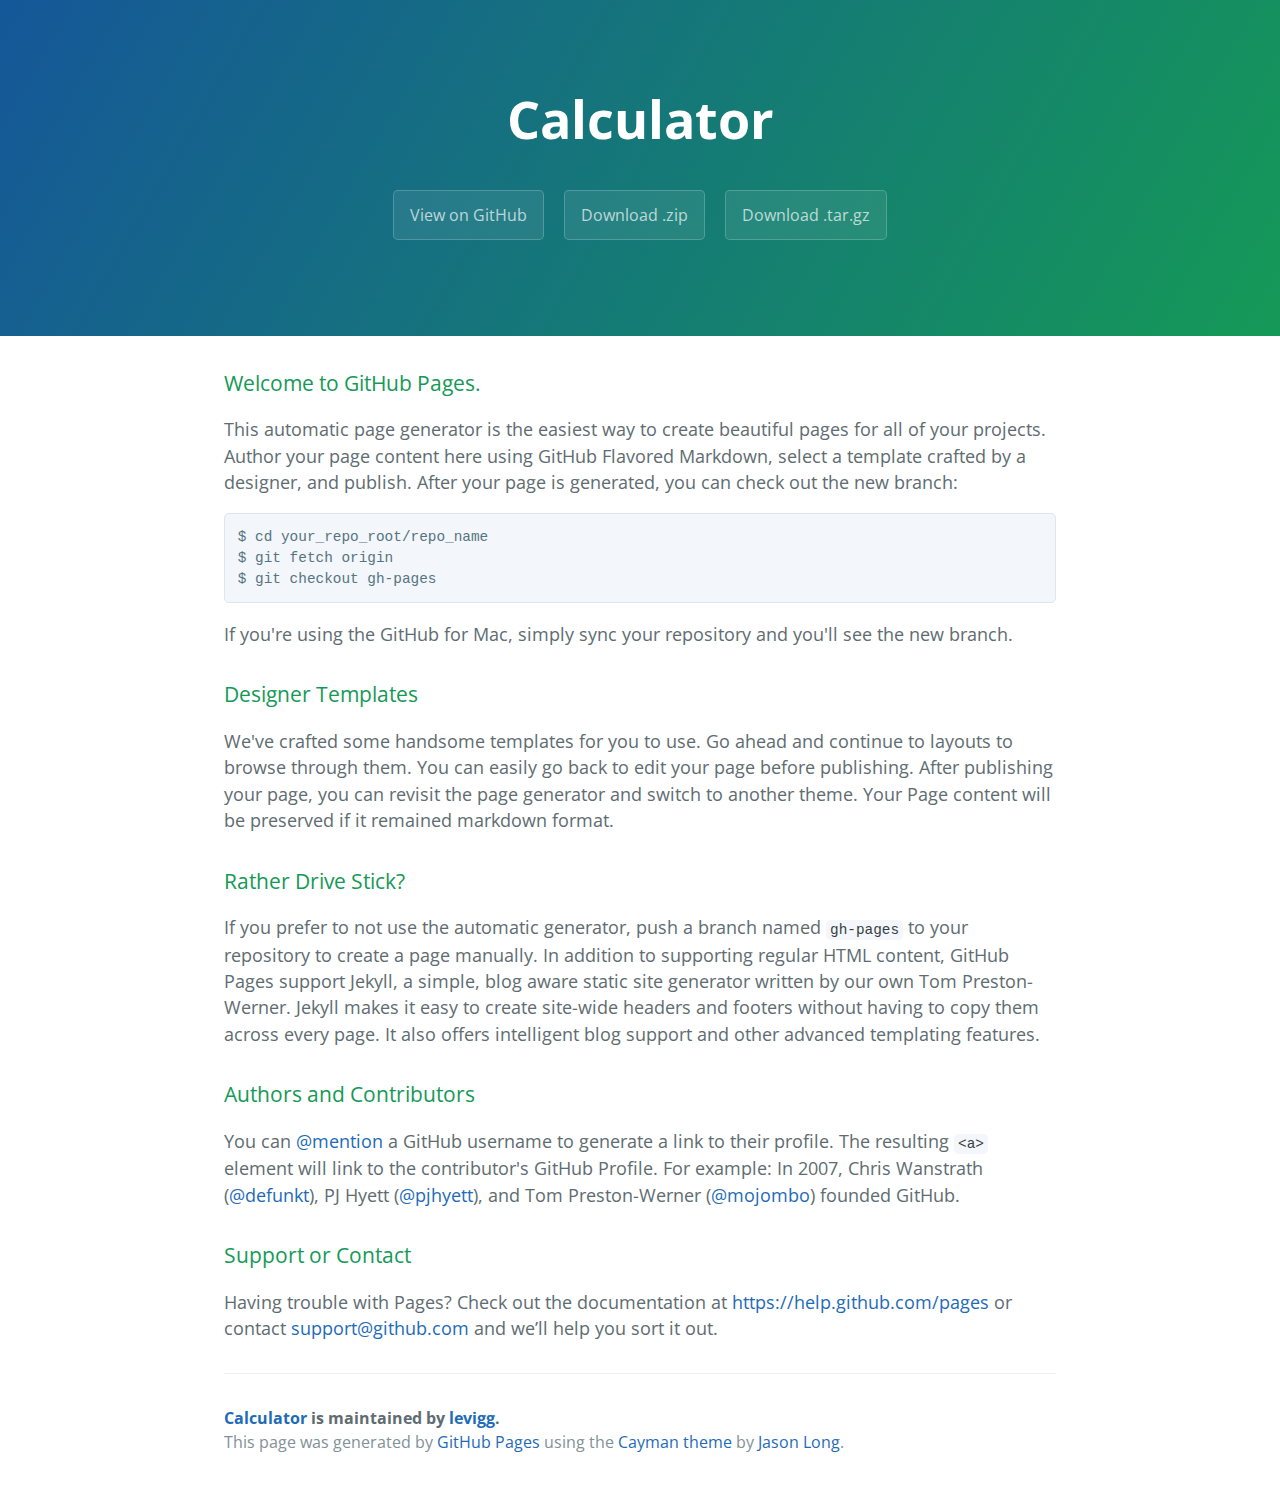
==== index.html @ af2978ea "Create gh-pages branch via GitHub" ====
<!DOCTYPE html>
<html lang="en-us">
  <head>
    <meta charset="UTF-8">
    <title>Calculator by levigg</title>
    <meta name="viewport" content="width=device-width, initial-scale=1">
    <link rel="stylesheet" type="text/css" href="stylesheets/normalize.css" media="screen">
    <link href='http://fonts.googleapis.com/css?family=Open+Sans:400,700' rel='stylesheet' type='text/css'>
    <link rel="stylesheet" type="text/css" href="stylesheets/stylesheet.css" media="screen">
    <link rel="stylesheet" type="text/css" href="stylesheets/github-light.css" media="screen">
  </head>
  <body>
    <section class="page-header">
      <h1 class="project-name">Calculator</h1>
      <h2 class="project-tagline"></h2>
      <a href="https://github.com/levigg/calculator" class="btn">View on GitHub</a>
      <a href="https://github.com/levigg/calculator/zipball/master" class="btn">Download .zip</a>
      <a href="https://github.com/levigg/calculator/tarball/master" class="btn">Download .tar.gz</a>
    </section>

    <section class="main-content">
      <h3>
<a id="welcome-to-github-pages" class="anchor" href="#welcome-to-github-pages" aria-hidden="true"><span class="octicon octicon-link"></span></a>Welcome to GitHub Pages.</h3>

<p>This automatic page generator is the easiest way to create beautiful pages for all of your projects. Author your page content here using GitHub Flavored Markdown, select a template crafted by a designer, and publish. After your page is generated, you can check out the new branch:</p>

<pre><code>$ cd your_repo_root/repo_name
$ git fetch origin
$ git checkout gh-pages
</code></pre>

<p>If you're using the GitHub for Mac, simply sync your repository and you'll see the new branch.</p>

<h3>
<a id="designer-templates" class="anchor" href="#designer-templates" aria-hidden="true"><span class="octicon octicon-link"></span></a>Designer Templates</h3>

<p>We've crafted some handsome templates for you to use. Go ahead and continue to layouts to browse through them. You can easily go back to edit your page before publishing. After publishing your page, you can revisit the page generator and switch to another theme. Your Page content will be preserved if it remained markdown format.</p>

<h3>
<a id="rather-drive-stick" class="anchor" href="#rather-drive-stick" aria-hidden="true"><span class="octicon octicon-link"></span></a>Rather Drive Stick?</h3>

<p>If you prefer to not use the automatic generator, push a branch named <code>gh-pages</code> to your repository to create a page manually. In addition to supporting regular HTML content, GitHub Pages support Jekyll, a simple, blog aware static site generator written by our own Tom Preston-Werner. Jekyll makes it easy to create site-wide headers and footers without having to copy them across every page. It also offers intelligent blog support and other advanced templating features.</p>

<h3>
<a id="authors-and-contributors" class="anchor" href="#authors-and-contributors" aria-hidden="true"><span class="octicon octicon-link"></span></a>Authors and Contributors</h3>

<p>You can <a href="https://github.com/blog/821" class="user-mention">@mention</a> a GitHub username to generate a link to their profile. The resulting <code>&lt;a&gt;</code> element will link to the contributor's GitHub Profile. For example: In 2007, Chris Wanstrath (<a href="https://github.com/defunkt" class="user-mention">@defunkt</a>), PJ Hyett (<a href="https://github.com/pjhyett" class="user-mention">@pjhyett</a>), and Tom Preston-Werner (<a href="https://github.com/mojombo" class="user-mention">@mojombo</a>) founded GitHub.</p>

<h3>
<a id="support-or-contact" class="anchor" href="#support-or-contact" aria-hidden="true"><span class="octicon octicon-link"></span></a>Support or Contact</h3>

<p>Having trouble with Pages? Check out the documentation at <a href="https://help.github.com/pages">https://help.github.com/pages</a> or contact <a href="mailto:support@github.com">support@github.com</a> and we’ll help you sort it out.</p>

      <footer class="site-footer">
        <span class="site-footer-owner"><a href="https://github.com/levigg/calculator">Calculator</a> is maintained by <a href="https://github.com/levigg">levigg</a>.</span>

        <span class="site-footer-credits">This page was generated by <a href="https://pages.github.com">GitHub Pages</a> using the <a href="https://github.com/jasonlong/cayman-theme">Cayman theme</a> by <a href="https://twitter.com/jasonlong">Jason Long</a>.</span>
      </footer>

    </section>

  
  </body>
</html>
---- stylesheets/stylesheet.css ----
* {
  box-sizing: border-box; }

body {
  padding: 0;
  margin: 0;
  font-family: "Open Sans", "Helvetica Neue", Helvetica, Arial, sans-serif;
  font-size: 16px;
  line-height: 1.5;
  color: #606c71; }

a {
  color: #1e6bb8;
  text-decoration: none; }
  a:hover {
    text-decoration: underline; }

.btn {
  display: inline-block;
  margin-bottom: 1rem;
  color: rgba(255, 255, 255, 0.7);
  background-color: rgba(255, 255, 255, 0.08);
  border-color: rgba(255, 255, 255, 0.2);
  border-style: solid;
  border-width: 1px;
  border-radius: 0.3rem;
  transition: color 0.2s, background-color 0.2s, border-color 0.2s; }
  .btn + .btn {
    margin-left: 1rem; }

.btn:hover {
  color: rgba(255, 255, 255, 0.8);
  text-decoration: none;
  background-color: rgba(255, 255, 255, 0.2);
  border-color: rgba(255, 255, 255, 0.3); }

@media screen and (min-width: 64em) {
  .btn {
    padding: 0.75rem 1rem; } }

@media screen and (min-width: 42em) and (max-width: 64em) {
  .btn {
    padding: 0.6rem 0.9rem;
    font-size: 0.9rem; } }

@media screen and (max-width: 42em) {
  .btn {
    display: block;
    width: 100%;
    padding: 0.75rem;
    font-size: 0.9rem; }
    .btn + .btn {
      margin-top: 1rem;
      margin-left: 0; } }

.page-header {
  color: #fff;
  text-align: center;
  background-color: #159957;
  background-image: linear-gradient(120deg, #155799, #159957); }

@media screen and (min-width: 64em) {
  .page-header {
    padding: 5rem 6rem; } }

@media screen and (min-width: 42em) and (max-width: 64em) {
  .page-header {
    padding: 3rem 4rem; } }

@media screen and (max-width: 42em) {
  .page-header {
    padding: 2rem 1rem; } }

.project-name {
  margin-top: 0;
  margin-bottom: 0.1rem; }

@media screen and (min-width: 64em) {
  .project-name {
    font-size: 3.25rem; } }

@media screen and (min-width: 42em) and (max-width: 64em) {
  .project-name {
    font-size: 2.25rem; } }

@media screen and (max-width: 42em) {
  .project-name {
    font-size: 1.75rem; } }

.project-tagline {
  margin-bottom: 2rem;
  font-weight: normal;
  opacity: 0.7; }

@media screen and (min-width: 64em) {
  .project-tagline {
    font-size: 1.25rem; } }

@media screen and (min-width: 42em) and (max-width: 64em) {
  .project-tagline {
    font-size: 1.15rem; } }

@media screen and (max-width: 42em) {
  .project-tagline {
    font-size: 1rem; } }

.main-content :first-child {
  margin-top: 0; }
.main-content img {
  max-width: 100%; }
.main-content h1, .main-content h2, .main-content h3, .main-content h4, .main-content h5, .main-content h6 {
  margin-top: 2rem;
  margin-bottom: 1rem;
  font-weight: normal;
  color: #159957; }
.main-content p {
  margin-bottom: 1em; }
.main-content code {
  padding: 2px 4px;
  font-family: Consolas, "Liberation Mono", Menlo, Courier, monospace;
  font-size: 0.9rem;
  color: #383e41;
  background-color: #f3f6fa;
  border-radius: 0.3rem; }
.main-content pre {
  padding: 0.8rem;
  margin-top: 0;
  margin-bottom: 1rem;
  font: 1rem Consolas, "Liberation Mono", Menlo, Courier, monospace;
  color: #567482;
  word-wrap: normal;
  background-color: #f3f6fa;
  border: solid 1px #dce6f0;
  border-radius: 0.3rem; }
  .main-content pre > code {
    padding: 0;
    margin: 0;
    font-size: 0.9rem;
    color: #567482;
    word-break: normal;
    white-space: pre;
    background: transparent;
    border: 0; }
.main-content .highlight {
  margin-bottom: 1rem; }
  .main-content .highlight pre {
    margin-bottom: 0;
    word-break: normal; }
.main-content .highlight pre, .main-content pre {
  padding: 0.8rem;
  overflow: auto;
  font-size: 0.9rem;
  line-height: 1.45;
  border-radius: 0.3rem; }
.main-content pre code, .main-content pre tt {
  display: inline;
  max-width: initial;
  padding: 0;
  margin: 0;
  overflow: initial;
  line-height: inherit;
  word-wrap: normal;
  background-color: transparent;
  border: 0; }
  .main-content pre code:before, .main-content pre code:after, .main-content pre tt:before, .main-content pre tt:after {
    content: normal; }
.main-content ul, .main-content ol {
  margin-top: 0; }
.main-content blockquote {
  padding: 0 1rem;
  margin-left: 0;
  color: #819198;
  border-left: 0.3rem solid #dce6f0; }
  .main-content blockquote > :first-child {
    margin-top: 0; }
  .main-content blockquote > :last-child {
    margin-bottom: 0; }
.main-content table {
  display: block;
  width: 100%;
  overflow: auto;
  word-break: normal;
  word-break: keep-all; }
  .main-content table th {
    font-weight: bold; }
  .main-content table th, .main-content table td {
    padding: 0.5rem 1rem;
    border: 1px solid #e9ebec; }
.main-content dl {
  padding: 0; }
  .main-content dl dt {
    padding: 0;
    margin-top: 1rem;
    font-size: 1rem;
    font-weight: bold; }
  .main-content dl dd {
    padding: 0;
    margin-bottom: 1rem; }
.main-content hr {
  height: 2px;
  padding: 0;
  margin: 1rem 0;
  background-color: #eff0f1;
  border: 0; }

@media screen and (min-width: 64em) {
  .main-content {
    max-width: 64rem;
    padding: 2rem 6rem;
    margin: 0 auto;
    font-size: 1.1rem; } }

@media screen and (min-width: 42em) and (max-width: 64em) {
  .main-content {
    padding: 2rem 4rem;
    font-size: 1.1rem; } }

@media screen and (max-width: 42em) {
  .main-content {
    padding: 2rem 1rem;
    font-size: 1rem; } }

.site-footer {
  padding-top: 2rem;
  margin-top: 2rem;
  border-top: solid 1px #eff0f1; }

.site-footer-owner {
  display: block;
  font-weight: bold; }

.site-footer-credits {
  color: #819198; }

@media screen and (min-width: 64em) {
  .site-footer {
    font-size: 1rem; } }

@media screen and (min-width: 42em) and (max-width: 64em) {
  .site-footer {
    font-size: 1rem; } }

@media screen and (max-width: 42em) {
  .site-footer {
    font-size: 0.9rem; } }
---- stylesheets/github-light.css ----
/*
   Copyright 2014 GitHub Inc.

   Licensed under the Apache License, Version 2.0 (the "License");
   you may not use this file except in compliance with the License.
   You may obtain a copy of the License at

       http://www.apache.org/licenses/LICENSE-2.0

   Unless required by applicable law or agreed to in writing, software
   distributed under the License is distributed on an "AS IS" BASIS,
   WITHOUT WARRANTIES OR CONDITIONS OF ANY KIND, either express or implied.
   See the License for the specific language governing permissions and
   limitations under the License.

*/

.pl-c /* comment */ {
  color: #969896;
}

.pl-c1      /* constant, markup.raw, meta.diff.header, meta.module-reference, meta.property-name, support, support.constant, support.variable, variable.other.constant */,
.pl-s .pl-v /* string variable */ {
  color: #0086b3;
}

.pl-e  /* entity */,
.pl-en /* entity.name */ {
  color: #795da3;
}

.pl-s .pl-s1 /* string source */,
.pl-smi      /* storage.modifier.import, storage.modifier.package, storage.type.java, variable.other, variable.parameter.function */ {
  color: #333;
}

.pl-ent /* entity.name.tag */ {
  color: #63a35c;
}

.pl-k /* keyword, storage, storage.type */ {
  color: #a71d5d;
}

.pl-pds              /* punctuation.definition.string, string.regexp.character-class */,
.pl-s                /* string */,
.pl-s .pl-pse .pl-s1 /* string punctuation.section.embedded source */,
.pl-sr               /* string.regexp */,
.pl-sr .pl-cce       /* string.regexp constant.character.escape */,
.pl-sr .pl-sra       /* string.regexp string.regexp.arbitrary-repitition */,
.pl-sr .pl-sre       /* string.regexp source.ruby.embedded */ {
  color: #183691;
}

.pl-v /* variable */ {
  color: #ed6a43;
}

.pl-id /* invalid.deprecated */ {
  color: #b52a1d;
}

.pl-ii /* invalid.illegal */ {
  background-color: #b52a1d;
  color: #f8f8f8;
}

.pl-sr .pl-cce /* string.regexp constant.character.escape */ {
  color: #63a35c;
  font-weight: bold;
}

.pl-ml /* markup.list */ {
  color: #693a17;
}

.pl-mh        /* markup.heading */,
.pl-mh .pl-en /* markup.heading entity.name */,
.pl-ms        /* meta.separator */ {
  color: #1d3e81;
  font-weight: bold;
}

.pl-mq /* markup.quote */ {
  color: #008080;
}

.pl-mi /* markup.italic */ {
  color: #333;
  font-style: italic;
}

.pl-mb /* markup.bold */ {
  color: #333;
  font-weight: bold;
}

.pl-md /* markup.deleted, meta.diff.header.from-file */ {
  background-color: #ffecec;
  color: #bd2c00;
}

.pl-mi1 /* markup.inserted, meta.diff.header.to-file */ {
  background-color: #eaffea;
  color: #55a532;
}

.pl-mdr /* meta.diff.range */ {
  color: #795da3;
  font-weight: bold;
}

.pl-mo /* meta.output */ {
  color: #1d3e81;
}
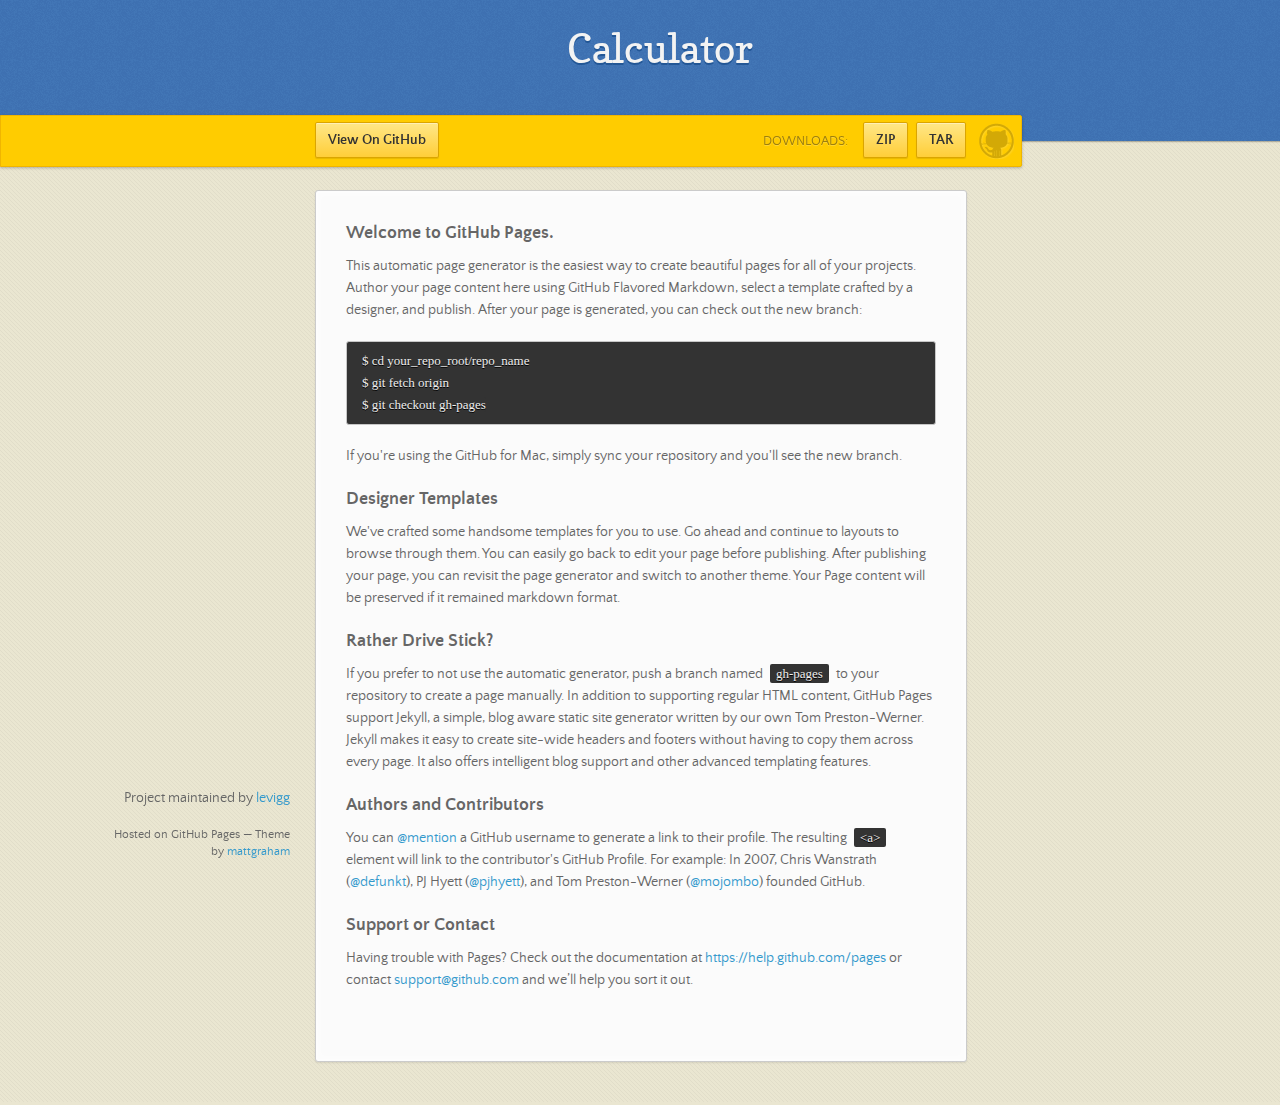
==== commit c564aa85: "Create gh-pages branch via GitHub" ====
--- a/index.html
+++ b/index.html
@@ -1,25 +1,45 @@
-<!DOCTYPE html>
-<html lang="en-us">
+<!doctype html>
+<html>
   <head>
-    <meta charset="UTF-8">
+    <meta charset="utf-8">
+    <meta http-equiv="X-UA-Compatible" content="chrome=1">
     <title>Calculator by levigg</title>
-    <meta name="viewport" content="width=device-width, initial-scale=1">
-    <link rel="stylesheet" type="text/css" href="stylesheets/normalize.css" media="screen">
-    <link href='http://fonts.googleapis.com/css?family=Open+Sans:400,700' rel='stylesheet' type='text/css'>
-    <link rel="stylesheet" type="text/css" href="stylesheets/stylesheet.css" media="screen">
-    <link rel="stylesheet" type="text/css" href="stylesheets/github-light.css" media="screen">
+    <link rel="stylesheet" href="stylesheets/styles.css">
+    <link rel="stylesheet" href="stylesheets/pygment_trac.css">
+    <script src="https://ajax.googleapis.com/ajax/libs/jquery/1.7.1/jquery.min.js"></script>
+    <script src="javascripts/main.js"></script>
+    <!--[if lt IE 9]>
+      <script src="//html5shiv.googlecode.com/svn/trunk/html5.js"></script>
+    <![endif]-->
+    <meta name="viewport" content="width=device-width, initial-scale=1, user-scalable=no">
+
   </head>
   <body>
-    <section class="page-header">
-      <h1 class="project-name">Calculator</h1>
-      <h2 class="project-tagline"></h2>
-      <a href="https://github.com/levigg/calculator" class="btn">View on GitHub</a>
-      <a href="https://github.com/levigg/calculator/zipball/master" class="btn">Download .zip</a>
-      <a href="https://github.com/levigg/calculator/tarball/master" class="btn">Download .tar.gz</a>
-    </section>
 
-    <section class="main-content">
-      <h3>
+      <header>
+        <h1>Calculator</h1>
+        <p></p>
+      </header>
+
+      <div id="banner">
+        <span id="logo"></span>
+
+        <a href="https://github.com/levigg/calculator" class="button fork"><strong>View On GitHub</strong></a>
+        <div class="downloads">
+          <span>Downloads:</span>
+          <ul>
+            <li><a href="https://github.com/levigg/calculator/zipball/master" class="button">ZIP</a></li>
+            <li><a href="https://github.com/levigg/calculator/tarball/master" class="button">TAR</a></li>
+          </ul>
+        </div>
+      </div><!-- end banner -->
+
+    <div class="wrapper">
+      <nav>
+        <ul></ul>
+      </nav>
+      <section>
+        <h3>
 <a id="welcome-to-github-pages" class="anchor" href="#welcome-to-github-pages" aria-hidden="true"><span class="octicon octicon-link"></span></a>Welcome to GitHub Pages.</h3>
 
 <p>This automatic page generator is the easiest way to create beautiful pages for all of your projects. Author your page content here using GitHub Flavored Markdown, select a template crafted by a designer, and publish. After your page is generated, you can check out the new branch:</p>
@@ -50,16 +70,13 @@
 <a id="support-or-contact" class="anchor" href="#support-or-contact" aria-hidden="true"><span class="octicon octicon-link"></span></a>Support or Contact</h3>
 
 <p>Having trouble with Pages? Check out the documentation at <a href="https://help.github.com/pages">https://help.github.com/pages</a> or contact <a href="mailto:support@github.com">support@github.com</a> and we’ll help you sort it out.</p>
-
-      <footer class="site-footer">
-        <span class="site-footer-owner"><a href="https://github.com/levigg/calculator">Calculator</a> is maintained by <a href="https://github.com/levigg">levigg</a>.</span>
-
-        <span class="site-footer-credits">This page was generated by <a href="https://pages.github.com">GitHub Pages</a> using the <a href="https://github.com/jasonlong/cayman-theme">Cayman theme</a> by <a href="https://twitter.com/jasonlong">Jason Long</a>.</span>
+      </section>
+      <footer>
+        <p>Project maintained by <a href="https://github.com/levigg">levigg</a></p>
+        <p><small>Hosted on GitHub Pages &mdash; Theme by <a href="https://twitter.com/michigangraham">mattgraham</a></small></p>
       </footer>
-
-    </section>
-
-  
+    </div>
+    <!--[if !IE]><script>fixScale(document);</script><![endif]-->
+    
   </body>
-</html>
-
+</html>--- a/stylesheets/styles.css
+++ b/stylesheets/styles.css
@@ -0,0 +1,1010 @@
+/*
+Leap Day for GitHub Pages
+by Matt Graham
+*/
+@font-face {
+  font-family: 'Quattrocento Sans';
+  src: url("../fonts/quattrocentosans-bold-webfont.eot");
+  src: url("../fonts/quattrocentosans-bold-webfont.eot?#iefix") format("embedded-opentype"), url("../fonts/quattrocentosans-bold-webfont.woff") format("woff"), url("../fonts/quattrocentosans-bold-webfont.ttf") format("truetype"), url("../fonts/quattrocentosans-bold-webfont.svg#QuattrocentoSansBold") format("svg");
+  font-weight: bold;
+  font-style: normal;
+}
+
+@font-face {
+  font-family: 'Quattrocento Sans';
+  src: url("../fonts/quattrocentosans-bolditalic-webfont.eot");
+  src: url("../fonts/quattrocentosans-bolditalic-webfont.eot?#iefix") format("embedded-opentype"), url("../fonts/quattrocentosans-bolditalic-webfont.woff") format("woff"), url("../fonts/quattrocentosans-bolditalic-webfont.ttf") format("truetype"), url("../fonts/quattrocentosans-bolditalic-webfont.svg#QuattrocentoSansBoldItalic") format("svg");
+  font-weight: bold;
+  font-style: italic;
+}
+
+@font-face {
+  font-family: 'Quattrocento Sans';
+  src: url("../fonts/quattrocentosans-italic-webfont.eot");
+  src: url("../fonts/quattrocentosans-italic-webfont.eot?#iefix") format("embedded-opentype"), url("../fonts/quattrocentosans-italic-webfont.woff") format("woff"), url("../fonts/quattrocentosans-italic-webfont.ttf") format("truetype"), url("../fonts/quattrocentosans-italic-webfont.svg#QuattrocentoSansItalic") format("svg");
+  font-weight: normal;
+  font-style: italic;
+}
+
+@font-face {
+  font-family: 'Quattrocento Sans';
+  src: url("../fonts/quattrocentosans-regular-webfont.eot");
+  src: url("../fonts/quattrocentosans-regular-webfont.eot?#iefix") format("embedded-opentype"), url("../fonts/quattrocentosans-regular-webfont.woff") format("woff"), url("../fonts/quattrocentosans-regular-webfont.ttf") format("truetype"), url("../fonts/quattrocentosans-regular-webfont.svg#QuattrocentoSansRegular") format("svg");
+  font-weight: normal;
+  font-style: normal;
+}
+
+@font-face {
+  font-family: 'Copse';
+  src: url("../fonts/copse-regular-webfont.eot");
+  src: url("../fonts/copse-regular-webfont.eot?#iefix") format("embedded-opentype"), url("../fonts/copse-regular-webfont.woff") format("woff"), url("../fonts/copse-regular-webfont.ttf") format("truetype"), url("../fonts/copse-regular-webfont.svg#CopseRegular") format("svg");
+  font-weight: normal;
+  font-style: normal;
+}
+
+/* normalize.css 2012-02-07T12:37 UTC - https://github.com/necolas/normalize.css */
+/* =============================================================================
+   HTML5 display definitions
+   ========================================================================== */
+/*
+ * Corrects block display not defined in IE6/7/8/9 & FF3
+ */
+article,
+aside,
+details,
+figcaption,
+figure,
+footer,
+header,
+hgroup,
+nav,
+section,
+summary {
+  display: block;
+}
+
+/*
+ * Corrects inline-block display not defined in IE6/7/8/9 & FF3
+ */
+audio,
+canvas,
+video {
+  display: inline-block;
+  *display: inline;
+  *zoom: 1;
+}
+
+/*
+ * Prevents modern browsers from displaying 'audio' without controls
+ */
+audio:not([controls]) {
+  display: none;
+}
+
+/*
+ * Addresses styling for 'hidden' attribute not present in IE7/8/9, FF3, S4
+ * Known issue: no IE6 support
+ */
+[hidden] {
+  display: none;
+}
+
+/* =============================================================================
+   Base
+   ========================================================================== */
+/*
+ * 1. Corrects text resizing oddly in IE6/7 when body font-size is set using em units
+ *    http://clagnut.com/blog/348/#c790
+ * 2. Prevents iOS text size adjust after orientation change, without disabling user zoom
+ *    www.456bereastreet.com/archive/201012/controlling_text_size_in_safari_for_ios_without_disabling_user_zoom/
+ */
+html {
+  font-size: 100%;
+  /* 1 */
+  -webkit-text-size-adjust: 100%;
+  /* 2 */
+  -ms-text-size-adjust: 100%;
+  /* 2 */
+}
+
+/*
+ * Addresses font-family inconsistency between 'textarea' and other form elements.
+ */
+html,
+button,
+input,
+select,
+textarea {
+  font-family: sans-serif;
+}
+
+/*
+ * Addresses margins handled incorrectly in IE6/7
+ */
+body {
+  margin: 0;
+}
+
+/* =============================================================================
+   Links
+   ========================================================================== */
+/*
+ * Addresses outline displayed oddly in Chrome
+ */
+a:focus {
+  outline: thin dotted;
+}
+
+/*
+ * Improves readability when focused and also mouse hovered in all browsers
+ * people.opera.com/patrickl/experiments/keyboard/test
+ */
+a:hover,
+a:active {
+  outline: 0;
+}
+
+/* =============================================================================
+   Typography
+   ========================================================================== */
+/*
+ * Addresses font sizes and margins set differently in IE6/7
+ * Addresses font sizes within 'section' and 'article' in FF4+, Chrome, S5
+ */
+h1 {
+  font-size: 2em;
+  margin: 0.67em 0;
+}
+
+h2 {
+  font-size: 1.5em;
+  margin: 0.83em 0;
+}
+
+h3 {
+  font-size: 1.17em;
+  margin: 1em 0;
+}
+
+h4 {
+  font-size: 1em;
+  margin: 1.33em 0;
+}
+
+h5 {
+  font-size: 0.83em;
+  margin: 1.67em 0;
+}
+
+h6 {
+  font-size: 0.75em;
+  margin: 2.33em 0;
+}
+
+/*
+ * Addresses styling not present in IE7/8/9, S5, Chrome
+ */
+abbr[title] {
+  border-bottom: 1px dotted;
+}
+
+/*
+ * Addresses style set to 'bolder' in FF3+, S4/5, Chrome
+*/
+b,
+strong {
+  font-weight: bold;
+}
+
+blockquote {
+  margin: 1em 40px;
+}
+
+/*
+ * Addresses styling not present in S5, Chrome
+ */
+dfn {
+  font-style: italic;
+}
+
+/*
+ * Addresses styling not present in IE6/7/8/9
+ */
+mark {
+  background: #ff0;
+  color: #000;
+}
+
+/*
+ * Addresses margins set differently in IE6/7
+ */
+p,
+pre {
+  margin: 1em 0;
+}
+
+/*
+ * Corrects font family set oddly in IE6, S4/5, Chrome
+ * en.wikipedia.org/wiki/User:Davidgothberg/Test59
+ */
+pre,
+code,
+kbd,
+samp {
+  font-family: monospace, serif;
+  _font-family: 'courier new', monospace;
+  font-size: 1em;
+}
+
+/*
+ * 1. Addresses CSS quotes not supported in IE6/7
+ * 2. Addresses quote property not supported in S4
+ */
+/* 1 */
+q {
+  quotes: none;
+}
+
+/* 2 */
+q:before,
+q:after {
+  content: '';
+  content: none;
+}
+
+small {
+  font-size: 75%;
+}
+
+/*
+ * Prevents sub and sup affecting line-height in all browsers
+ * gist.github.com/413930
+ */
+sub,
+sup {
+  font-size: 75%;
+  line-height: 0;
+  position: relative;
+  vertical-align: baseline;
+}
+
+sup {
+  top: -0.5em;
+}
+
+sub {
+  bottom: -0.25em;
+}
+
+/* =============================================================================
+   Lists
+   ========================================================================== */
+/*
+ * Addresses margins set differently in IE6/7
+ */
+dl,
+menu,
+ol,
+ul {
+  margin: 1em 0;
+}
+
+dd {
+  margin: 0 0 0 40px;
+}
+
+/*
+ * Addresses paddings set differently in IE6/7
+ */
+menu,
+ol,
+ul {
+  padding: 0 0 0 40px;
+}
+
+/*
+ * Corrects list images handled incorrectly in IE7
+ */
+nav ul,
+nav ol {
+  list-style: none;
+  list-style-image: none;
+}
+
+/* =============================================================================
+   Embedded content
+   ========================================================================== */
+/*
+ * 1. Removes border when inside 'a' element in IE6/7/8/9, FF3
+ * 2. Improves image quality when scaled in IE7
+ *    code.flickr.com/blog/2008/11/12/on-ui-quality-the-little-things-client-side-image-resizing/
+ */
+img {
+  border: 0;
+  /* 1 */
+  -ms-interpolation-mode: bicubic;
+  /* 2 */
+}
+
+/*
+ * Corrects overflow displayed oddly in IE9
+ */
+svg:not(:root) {
+  overflow: hidden;
+}
+
+/* =============================================================================
+   Figures
+   ========================================================================== */
+/*
+ * Addresses margin not present in IE6/7/8/9, S5, O11
+ */
+figure {
+  margin: 0;
+}
+
+/* =============================================================================
+   Forms
+   ========================================================================== */
+/*
+ * Corrects margin displayed oddly in IE6/7
+ */
+form {
+  margin: 0;
+}
+
+/*
+ * Define consistent border, margin, and padding
+ */
+fieldset {
+  border: 1px solid #c0c0c0;
+  margin: 0 2px;
+  padding: 0.35em 0.625em 0.75em;
+}
+
+/*
+ * 1. Corrects color not being inherited in IE6/7/8/9
+ * 2. Corrects text not wrapping in FF3 
+ * 3. Corrects alignment displayed oddly in IE6/7
+ */
+legend {
+  border: 0;
+  /* 1 */
+  padding: 0;
+  white-space: normal;
+  /* 2 */
+  *margin-left: -7px;
+  /* 3 */
+}
+
+/*
+ * 1. Corrects font size not being inherited in all browsers
+ * 2. Addresses margins set differently in IE6/7, FF3+, S5, Chrome
+ * 3. Improves appearance and consistency in all browsers
+ */
+button,
+input,
+select,
+textarea {
+  font-size: 100%;
+  /* 1 */
+  margin: 0;
+  /* 2 */
+  vertical-align: baseline;
+  /* 3 */
+  *vertical-align: middle;
+  /* 3 */
+}
+
+/*
+ * Addresses FF3/4 setting line-height on 'input' using !important in the UA stylesheet
+ */
+button,
+input {
+  line-height: normal;
+  /* 1 */
+}
+
+/*
+ * 1. Improves usability and consistency of cursor style between image-type 'input' and others
+ * 2. Corrects inability to style clickable 'input' types in iOS
+ * 3. Removes inner spacing in IE7 without affecting normal text inputs
+ *    Known issue: inner spacing remains in IE6
+ */
+button,
+input[type="button"],
+input[type="reset"],
+input[type="submit"] {
+  cursor: pointer;
+  /* 1 */
+  -webkit-appearance: button;
+  /* 2 */
+  *overflow: visible;
+  /* 3 */
+}
+
+/*
+ * Re-set default cursor for disabled elements
+ */
+button[disabled],
+input[disabled] {
+  cursor: default;
+}
+
+/*
+ * 1. Addresses box sizing set to content-box in IE8/9
+ * 2. Removes excess padding in IE8/9
+ * 3. Removes excess padding in IE7
+      Known issue: excess padding remains in IE6
+ */
+input[type="checkbox"],
+input[type="radio"] {
+  box-sizing: border-box;
+  /* 1 */
+  padding: 0;
+  /* 2 */
+  *height: 13px;
+  /* 3 */
+  *width: 13px;
+  /* 3 */
+}
+
+/*
+ * 1. Addresses appearance set to searchfield in S5, Chrome
+ * 2. Addresses box-sizing set to border-box in S5, Chrome (include -moz to future-proof)
+ */
+input[type="search"] {
+  -webkit-appearance: textfield;
+  /* 1 */
+  -moz-box-sizing: content-box;
+  -webkit-box-sizing: content-box;
+  /* 2 */
+  box-sizing: content-box;
+}
+
+/*
+ * Removes inner padding and search cancel button in S5, Chrome on OS X
+ */
+input[type="search"]::-webkit-search-decoration,
+input[type="search"]::-webkit-search-cancel-button {
+  -webkit-appearance: none;
+}
+
+/*
+ * Removes inner padding and border in FF3+
+ * www.sitepen.com/blog/2008/05/14/the-devils-in-the-details-fixing-dojos-toolbar-buttons/
+ */
+button::-moz-focus-inner,
+input::-moz-focus-inner {
+  border: 0;
+  padding: 0;
+}
+
+/*
+ * 1. Removes default vertical scrollbar in IE6/7/8/9
+ * 2. Improves readability and alignment in all browsers
+ */
+textarea {
+  overflow: auto;
+  /* 1 */
+  vertical-align: top;
+  /* 2 */
+}
+
+/* =============================================================================
+   Tables
+   ========================================================================== */
+/*
+ * Remove most spacing between table cells
+ */
+table {
+  border-collapse: collapse;
+  border-spacing: 0;
+}
+
+body {
+  font: 14px/22px "Quattrocento Sans", "Helvetica Neue", Helvetica, Arial, sans-serif;
+  color: #666;
+  font-weight: 300;
+  margin: 0px;
+  padding: 0px 0 20px 0px;
+  background: url(../images/body-background.png) #eae6d1;
+}
+
+h1, h2, h3, h4, h5, h6 {
+  color: #333;
+  margin: 0 0 10px;
+}
+
+p, ul, ol, table, pre, dl {
+  margin: 0 0 20px;
+}
+
+h1, h2, h3 {
+  line-height: 1.1;
+}
+
+h1 {
+  font-size: 28px;
+}
+
+h2 {
+  font-size: 24px;
+  color: #393939;
+}
+
+h3, h4, h5, h6 {
+  color: #666666;
+}
+
+h3 {
+  font-size: 18px;
+  line-height: 24px;
+}
+
+a {
+  color: #3399cc;
+  font-weight: 400;
+  text-decoration: none;
+}
+
+a small {
+  font-size: 11px;
+  color: #666;
+  margin-top: -0.6em;
+  display: block;
+}
+
+ul {
+  list-style-image: url("../images/bullet.png");
+}
+
+strong {
+  font-weight: bold;
+  color: #333;
+}
+
+.wrapper {
+  width: 650px;
+  margin: 0 auto;
+  position: relative;
+}
+
+section img {
+  max-width: 100%;
+}
+
+blockquote {
+  border-left: 1px solid #ffcc00;
+  margin: 0;
+  padding: 0 0 0 20px;
+  font-style: italic;
+}
+
+code {
+  font-family: "Lucida Sans", Monaco, Bitstream Vera Sans Mono, Lucida Console, Terminal;
+  font-size: 13px;
+  color: #efefef;
+  text-shadow: 0px 1px 0px #000;
+  margin: 0 4px;
+  padding: 2px 6px;
+  background: #333;
+  -moz-border-radius: 2px;
+  -webkit-border-radius: 2px;
+  -o-border-radius: 2px;
+  -ms-border-radius: 2px;
+  -khtml-border-radius: 2px;
+  border-radius: 2px;
+}
+
+pre {
+  padding: 8px 15px;
+  background: #333333;
+  -moz-border-radius: 3px;
+  -webkit-border-radius: 3px;
+  -o-border-radius: 3px;
+  -ms-border-radius: 3px;
+  -khtml-border-radius: 3px;
+  border-radius: 3px;
+  border: 1px solid #c7c7c7;
+  overflow: auto;
+  overflow-y: hidden;
+}
+pre code {
+  margin: 0px;
+  padding: 0px;
+}
+
+table {
+  width: 100%;
+  border-collapse: collapse;
+}
+
+th {
+  text-align: left;
+  padding: 5px 10px;
+  border-bottom: 1px solid #e5e5e5;
+  color: #444;
+}
+
+td {
+  text-align: left;
+  padding: 5px 10px;
+  border-bottom: 1px solid #e5e5e5;
+  border-right: 1px solid #ffcc00;
+}
+td:first-child {
+  border-left: 1px solid #ffcc00;
+}
+
+hr {
+  border: 0;
+  outline: none;
+  height: 11px;
+  background: transparent url("../images/hr.gif") center center repeat-x;
+  margin: 0 0 20px;
+}
+
+dt {
+  color: #444;
+  font-weight: 700;
+}
+
+header {
+  padding: 25px 20px 40px 20px;
+  margin: 0;
+  position: fixed;
+  top: 0;
+  left: 0;
+  right: 0;
+  width: 100%;
+  text-align: center;
+  background: url(../images/background.png) #4276b6;
+  -moz-box-shadow: 1px 0px 2px rgba(0, 0, 0, 0.75);
+  -webkit-box-shadow: 1px 0px 2px rgba(0, 0, 0, 0.75);
+  -o-box-shadow: 1px 0px 2px rgba(0, 0, 0, 0.75);
+  box-shadow: 1px 0px 2px rgba(0, 0, 0, 0.75);
+  z-index: 99;
+  -webkit-font-smoothing: antialiased;
+  min-height: 76px;
+}
+header h1 {
+  font: 40px/48px "Copse", "Helvetica Neue", Helvetica, Arial, sans-serif;
+  color: #f3f3f3;
+  text-shadow: 0px 2px 0px #235796;
+  margin: 0px;
+  white-space: nowrap;
+  overflow: hidden;
+  text-overflow: ellipsis;
+  -o-text-overflow: ellipsis;
+  -ms-text-overflow: ellipsis;
+}
+header p {
+  color: #d8d8d8;
+  text-shadow: rgba(0, 0, 0, 0.2) 0 1px 0;
+  font-size: 18px;
+  margin: 0px;
+}
+
+#banner {
+  z-index: 100;
+  left: 0;
+  right: 50%;
+  height: 50px;
+  margin-right: -382px;
+  position: fixed;
+  top: 115px;
+  background: #ffcc00;
+  border: 1px solid #f0b500;
+  -moz-box-shadow: 0px 1px 3px rgba(0, 0, 0, 0.25);
+  -webkit-box-shadow: 0px 1px 3px rgba(0, 0, 0, 0.25);
+  -o-box-shadow: 0px 1px 3px rgba(0, 0, 0, 0.25);
+  box-shadow: 0px 1px 3px rgba(0, 0, 0, 0.25);
+  -moz-border-radius: 0px 2px 2px 0px;
+  -webkit-border-radius: 0px 2px 2px 0px;
+  -o-border-radius: 0px 2px 2px 0px;
+  -ms-border-radius: 0px 2px 2px 0px;
+  -khtml-border-radius: 0px 2px 2px 0px;
+  border-radius: 0px 2px 2px 0px;
+  padding-right: 10px;
+}
+#banner .button {
+  border: 1px solid #dba500;
+  background: -webkit-gradient(linear, 50% 0%, 50% 100%, color-stop(0%, #ffe788), color-stop(100%, #ffce38));
+  background: -webkit-linear-gradient(#ffe788, #ffce38);
+  background: -moz-linear-gradient(#ffe788, #ffce38);
+  background: -o-linear-gradient(#ffe788, #ffce38);
+  background: -ms-linear-gradient(#ffe788, #ffce38);
+  background: linear-gradient(#ffe788, #ffce38);
+  -moz-border-radius: 2px;
+  -webkit-border-radius: 2px;
+  -o-border-radius: 2px;
+  -ms-border-radius: 2px;
+  -khtml-border-radius: 2px;
+  border-radius: 2px;
+  -moz-box-shadow: inset 0px 1px 0px rgba(255, 255, 255, 0.4), 0px 1px 1px rgba(0, 0, 0, 0.1);
+  -webkit-box-shadow: inset 0px 1px 0px rgba(255, 255, 255, 0.4), 0px 1px 1px rgba(0, 0, 0, 0.1);
+  -o-box-shadow: inset 0px 1px 0px rgba(255, 255, 255, 0.4), 0px 1px 1px rgba(0, 0, 0, 0.1);
+  box-shadow: inset 0px 1px 0px rgba(255, 255, 255, 0.4), 0px 1px 1px rgba(0, 0, 0, 0.1);
+  background-color: #FFE788;
+  margin-left: 5px;
+  padding: 10px 12px;
+  margin-top: 6px;
+  line-height: 14px;
+  font-size: 14px;
+  color: #333;
+  font-weight: bold;
+  display: inline-block;
+  text-align: center;
+}
+#banner .button:hover {
+  background: -webkit-gradient(linear, 50% 0%, 50% 100%, color-stop(0%, #ffe788), color-stop(100%, #ffe788));
+  background: -webkit-linear-gradient(#ffe788, #ffe788);
+  background: -moz-linear-gradient(#ffe788, #ffe788);
+  background: -o-linear-gradient(#ffe788, #ffe788);
+  background: -ms-linear-gradient(#ffe788, #ffe788);
+  background: linear-gradient(#ffe788, #ffe788);
+  background-color: #ffeca0;
+}
+#banner .fork {
+  position: fixed;
+  left: 50%;
+  margin-left: -325px;
+  padding: 10px 12px;
+  margin-top: 6px;
+  line-height: 14px;
+  font-size: 14px;
+  background-color: #FFE788;
+}
+#banner .downloads {
+  float: right;
+  margin: 0 45px 0 0;
+}
+#banner .downloads span {
+  float: left;
+  line-height: 52px;
+  font-size: 90%;
+  color: #9d7f0d;
+  text-transform: uppercase;
+  text-shadow: rgba(255, 255, 255, 0.2) 0 1px 0;
+}
+#banner ul {
+  list-style: none;
+  height: 40px;
+  padding: 0;
+  float: left;
+  margin-left: 10px;
+}
+#banner ul li {
+  display: inline;
+}
+#banner ul li a.button {
+  background-color: #FFE788;
+}
+#banner #logo {
+  position: absolute;
+  height: 36px;
+  width: 36px;
+  right: 7px;
+  top: 7px;
+  display: block;
+  background: url(../images/octocat-logo.png);
+}
+
+section {
+  width: 590px;
+  padding: 30px 30px 50px 30px;
+  margin: 20px 0;
+  margin-top: 190px;
+  position: relative;
+  background: #fbfbfb;
+  -moz-border-radius: 3px;
+  -webkit-border-radius: 3px;
+  -o-border-radius: 3px;
+  -ms-border-radius: 3px;
+  -khtml-border-radius: 3px;
+  border-radius: 3px;
+  border: 1px solid #cbcbcb;
+  -moz-box-shadow: 0px 1px 2px rgba(0, 0, 0, 0.09), inset 0px 0px 2px 2px rgba(255, 255, 255, 0.5), inset 0 0 5px 5px rgba(255, 255, 255, 0.4);
+  -webkit-box-shadow: 0px 1px 2px rgba(0, 0, 0, 0.09), inset 0px 0px 2px 2px rgba(255, 255, 255, 0.5), inset 0 0 5px 5px rgba(255, 255, 255, 0.4);
+  -o-box-shadow: 0px 1px 2px rgba(0, 0, 0, 0.09), inset 0px 0px 2px 2px rgba(255, 255, 255, 0.5), inset 0 0 5px 5px rgba(255, 255, 255, 0.4);
+  box-shadow: 0px 1px 2px rgba(0, 0, 0, 0.09), inset 0px 0px 2px 2px rgba(255, 255, 255, 0.5), inset 0 0 5px 5px rgba(255, 255, 255, 0.4);
+}
+
+small {
+  font-size: 12px;
+}
+
+nav {
+  width: 230px;
+  position: fixed;
+  top: 220px;
+  left: 50%;
+  margin-left: -580px;
+  text-align: right;
+}
+nav ul {
+  list-style: none;
+  list-style-image: none;
+  font-size: 14px;
+  line-height: 24px;
+}
+nav ul li {
+  padding: 5px 0px;
+  line-height: 16px;
+}
+nav ul li.tag-h1 {
+  font-size: 1.2em;
+}
+nav ul li.tag-h1 a {
+  font-weight: bold;
+  color: #333;
+}
+nav ul li.tag-h2 + .tag-h1 {
+  margin-top: 10px;
+}
+nav ul a {
+  color: #666;
+}
+nav ul a:hover {
+  color: #999;
+}
+
+footer {
+  width: 180px;
+  position: fixed;
+  left: 50%;
+  margin-left: -530px;
+  bottom: 20px;
+  text-align: right;
+  line-height: 16px;
+}
+
+@media print, screen and (max-width: 1060px) {
+  div.wrapper {
+    width: auto;
+    margin: 0;
+  }
+
+  nav {
+    display: none;
+  }
+
+  header, section, footer {
+    float: none;
+  }
+  header h1, section h1, footer h1 {
+    white-space: nowrap;
+    overflow: hidden;
+    text-overflow: ellipsis;
+    -o-text-overflow: ellipsis;
+    -ms-text-overflow: ellipsis;
+  }
+
+  #banner {
+    width: 100%;
+  }
+  #banner .downloads {
+    margin-right: 60px;
+  }
+  #banner #logo {
+    margin-right: 15px;
+  }
+
+  section {
+    border: 1px solid #e5e5e5;
+    border-width: 1px 0;
+    padding: 20px auto;
+    margin: 190px auto 20px;
+    max-width: 600px;
+  }
+
+  footer {
+    text-align: center;
+    margin: 20px auto;
+    position: relative;
+    left: auto;
+    bottom: auto;
+    width: auto;
+  }
+}
+@media print, screen and (max-width: 720px) {
+  body {
+    word-wrap: break-word;
+  }
+
+  header {
+    padding: 20px 20px;
+    margin: 0;
+  }
+  header h1 {
+    font-size: 32px;
+    white-space: nowrap;
+    overflow: hidden;
+    text-overflow: ellipsis;
+    -o-text-overflow: ellipsis;
+    -ms-text-overflow: ellipsis;
+  }
+  header p {
+    display: none;
+  }
+
+  #banner {
+    top: 80px;
+  }
+  #banner .fork {
+    float: left;
+    display: inline-block;
+    margin-left: 0px;
+    position: fixed;
+    left: 20px;
+  }
+
+  section {
+    margin-top: 130px;
+    margin-bottom: 0px;
+    width: auto;
+  }
+
+  header ul, header p.view {
+    position: static;
+  }
+}
+@media print, screen and (max-width: 480px) {
+  header {
+    position: relative;
+    padding: 5px 0px;
+    min-height: 0px;
+  }
+  header h1 {
+    font-size: 24px;
+    white-space: nowrap;
+    overflow: hidden;
+    text-overflow: ellipsis;
+    -o-text-overflow: ellipsis;
+    -ms-text-overflow: ellipsis;
+  }
+
+  section {
+    margin-top: 5px;
+  }
+
+  #banner {
+    display: none;
+  }
+
+  header ul {
+    display: none;
+  }
+}
+@media print {
+  body {
+    padding: 0.4in;
+    font-size: 12pt;
+    color: #444;
+  }
+}
+@media print, screen and (max-height: 680px) {
+  footer {
+    text-align: center;
+    margin: 20px auto;
+    position: relative;
+    left: auto;
+    bottom: auto;
+    width: auto;
+  }
+}
+@media print, screen and (max-height: 480px) {
+  nav {
+    display: none;
+  }
+
+  footer {
+    text-align: center;
+    margin: 20px auto;
+    position: relative;
+    left: auto;
+    bottom: auto;
+    width: auto;
+  }
+}
--- a/stylesheets/pygment_trac.css
+++ b/stylesheets/pygment_trac.css
@@ -0,0 +1,70 @@
+.highlight .hll { background-color: #404040 }
+.highlight  { color: #d0d0d0 }
+.highlight .c { color: #999999; font-style: italic } /* Comment */
+.highlight .err { color: #a61717; background-color: #e3d2d2 } /* Error */
+.highlight .g { color: #d0d0d0 } /* Generic */
+.highlight .k { color: #6ab825; font-weight: normal } /* Keyword */
+.highlight .l { color: #d0d0d0 } /* Literal */
+.highlight .n { color: #d0d0d0 } /* Name */
+.highlight .o { color: #d0d0d0 } /* Operator */
+.highlight .x { color: #d0d0d0 } /* Other */
+.highlight .p { color: #d0d0d0 } /* Punctuation */
+.highlight .cm { color: #999999; font-style: italic } /* Comment.Multiline */
+.highlight .cp { color: #cd2828; font-weight: normal } /* Comment.Preproc */
+.highlight .c1 { color: #999999; font-style: italic } /* Comment.Single */
+.highlight .cs { color: #e50808; font-weight: normal; background-color: #520000 } /* Comment.Special */
+.highlight .gd { color: #d22323 } /* Generic.Deleted */
+.highlight .ge { color: #d0d0d0; font-style: italic } /* Generic.Emph */
+.highlight .gr { color: #d22323 } /* Generic.Error */
+.highlight .gh { color: #ffffff; font-weight: normal } /* Generic.Heading */
+.highlight .gi { color: #589819 } /* Generic.Inserted */
+.highlight .go { color: #cccccc } /* Generic.Output */
+.highlight .gp { color: #aaaaaa } /* Generic.Prompt */
+.highlight .gs { color: #d0d0d0; font-weight: normal } /* Generic.Strong */
+.highlight .gu { color: #ffffff; text-decoration: underline } /* Generic.Subheading */
+.highlight .gt { color: #d22323 } /* Generic.Traceback */
+.highlight .kc { color: #6ab825; font-weight: normal } /* Keyword.Constant */
+.highlight .kd { color: #6ab825; font-weight: normal } /* Keyword.Declaration */
+.highlight .kn { color: #6ab825; font-weight: normal } /* Keyword.Namespace */
+.highlight .kp { color: #6ab825 } /* Keyword.Pseudo */
+.highlight .kr { color: #6ab825; font-weight: normal } /* Keyword.Reserved */
+.highlight .kt { color: #6ab825; font-weight: normal } /* Keyword.Type */
+.highlight .ld { color: #d0d0d0 } /* Literal.Date */
+.highlight .m { color: #3677a9 } /* Literal.Number */
+.highlight .s { color: #ff8 } /* Literal.String */
+.highlight .na { color: #bbbbbb } /* Name.Attribute */
+.highlight .nb { color: #24909d } /* Name.Builtin */
+.highlight .nc { color: #447fcf; text-decoration: underline } /* Name.Class */
+.highlight .no { color: #40ffff } /* Name.Constant */
+.highlight .nd { color: #ffa500 } /* Name.Decorator */
+.highlight .ni { color: #d0d0d0 } /* Name.Entity */
+.highlight .ne { color: #bbbbbb } /* Name.Exception */
+.highlight .nf { color: #447fcf } /* Name.Function */
+.highlight .nl { color: #d0d0d0 } /* Name.Label */
+.highlight .nn { color: #447fcf; text-decoration: underline } /* Name.Namespace */
+.highlight .nx { color: #d0d0d0 } /* Name.Other */
+.highlight .py { color: #d0d0d0 } /* Name.Property */
+.highlight .nt { color: #6ab825;} /* Name.Tag */
+.highlight .nv { color: #40ffff } /* Name.Variable */
+.highlight .ow { color: #6ab825; font-weight: normal } /* Operator.Word */
+.highlight .w { color: #666666 } /* Text.Whitespace */
+.highlight .mf { color: #3677a9 } /* Literal.Number.Float */
+.highlight .mh { color: #3677a9 } /* Literal.Number.Hex */
+.highlight .mi { color: #3677a9 } /* Literal.Number.Integer */
+.highlight .mo { color: #3677a9 } /* Literal.Number.Oct */
+.highlight .sb { color: #ff8 } /* Literal.String.Backtick */
+.highlight .sc { color: #ff8 } /* Literal.String.Char */
+.highlight .sd { color: #ff8 } /* Literal.String.Doc */
+.highlight .s2 { color: #ff8 } /* Literal.String.Double */
+.highlight .se { color: #ff8 } /* Literal.String.Escape */
+.highlight .sh { color: #ff8 } /* Literal.String.Heredoc */
+.highlight .si { color: #ff8 } /* Literal.String.Interpol */
+.highlight .sx { color: #ffa500 } /* Literal.String.Other */
+.highlight .sr { color: #ff8 } /* Literal.String.Regex */
+.highlight .s1 { color: #ff8 } /* Literal.String.Single */
+.highlight .ss { color: #ff8 } /* Literal.String.Symbol */
+.highlight .bp { color: #24909d } /* Name.Builtin.Pseudo */
+.highlight .vc { color: #40ffff } /* Name.Variable.Class */
+.highlight .vg { color: #40ffff } /* Name.Variable.Global */
+.highlight .vi { color: #40ffff } /* Name.Variable.Instance */
+.highlight .il { color: #3677a9 } /* Literal.Number.Integer.Long */